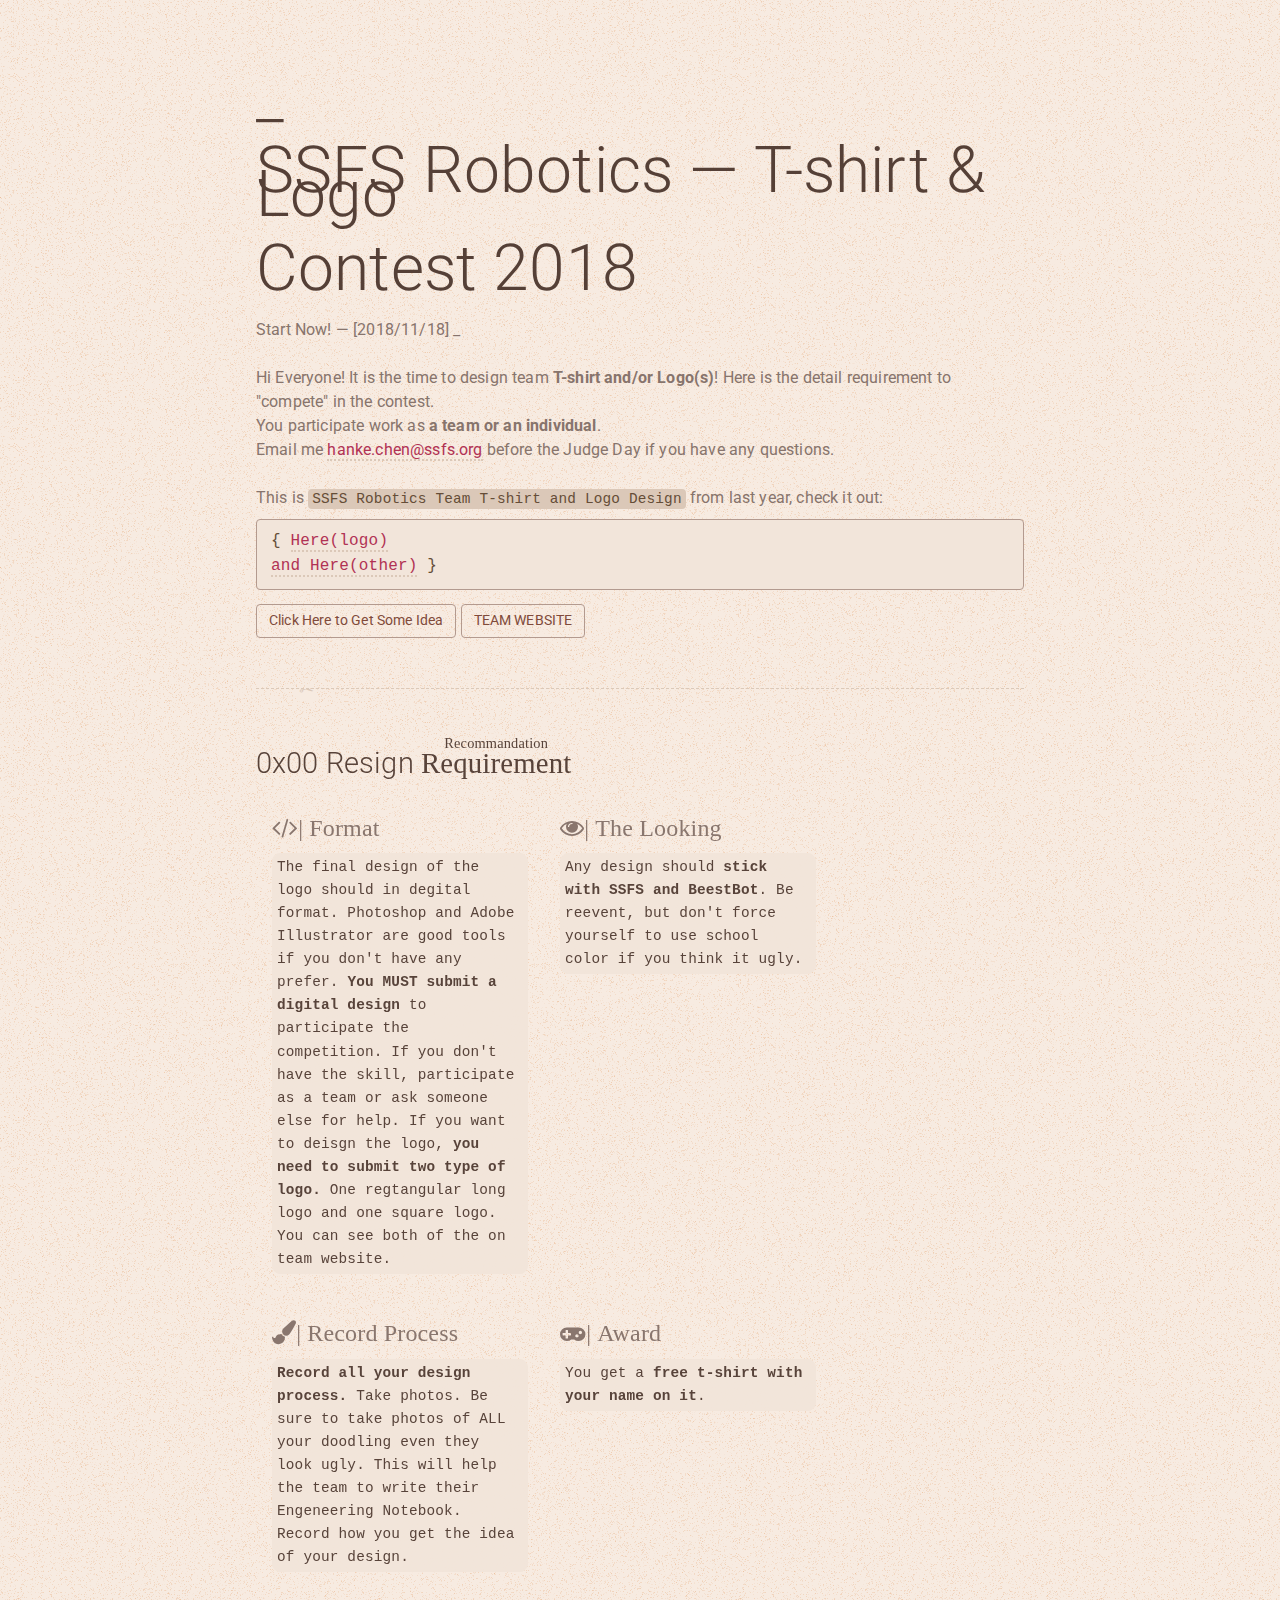
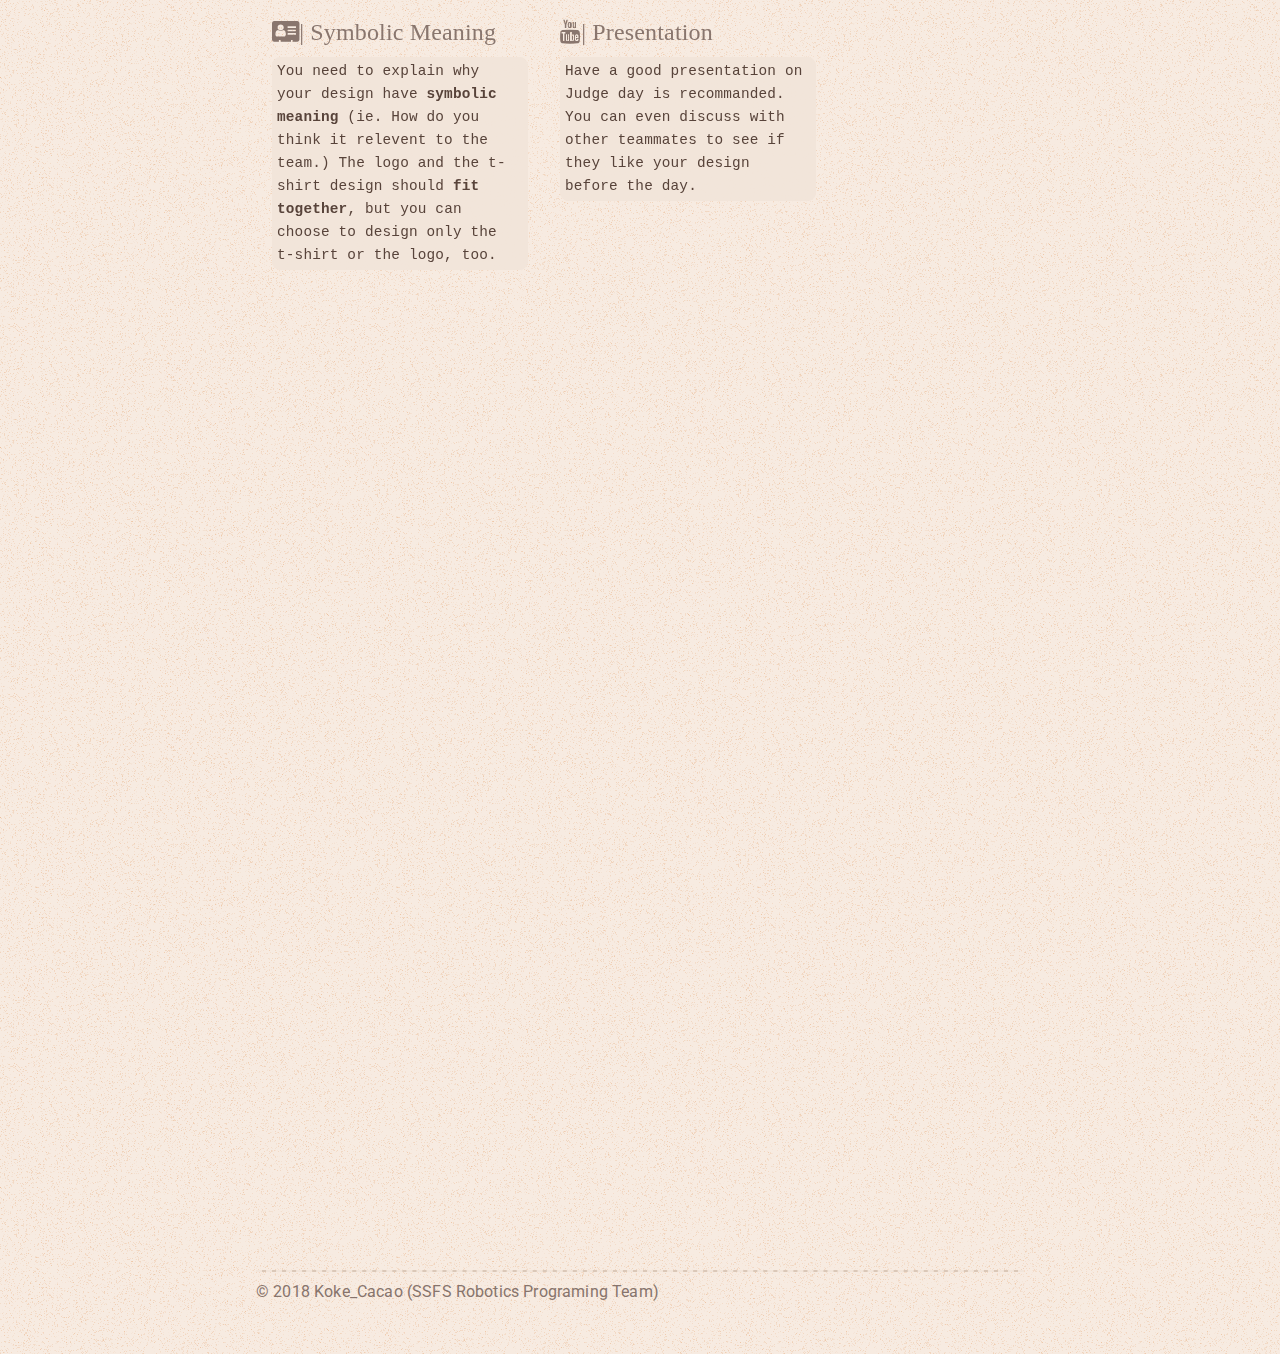
==== design-contest.html @ 0f521f46 ":+1: add team t-shirt and logo contest page" ====
<html>
<head>
  
<!--   <section id="fun">
  <div class='container'>
  </style>
  <canvas id="universeElement" width="10" height="10"></canvas>
  <a class="github-link" href="https://github.com/harttle/universe/tree/master">Github</a>
  <style>
  .github-link {
    position: absolute;
    color: black;
    top: 10px;
    right: 10px;
    font-size: 14px;
  }
  </style>
  <script src="./universe.js"></script>
  <script>
    universeElement.setAttribute('width', window.innerWidth);
    universeElement.setAttribute('height', window.innerHeight);
    var univ = universe(universeElement)
    univ.bind(document.body)
    univ.start()
    document.body.addEventListener('click', univ.createStarHere);
  </script>
  </div>
</section> -->

  <meta charset="utf-8">
  <meta name="description" content="SSFS Robotics T-shirt & Logo Contest 2018">
  <meta name="keywords" content="SSFS, Robotics">
  <meta name="author" content="Koke_Cacao">
  <title>SSFS Robotics &mdash; T-shirt & Logo Contest 2018</title>
  <link href='http://fonts.googleapis.com/css?family=Roboto:400,300' rel='stylesheet' type='text/css'>
  <link rel="stylesheet" href="https://cdnjs.cloudflare.com/ajax/libs/font-awesome/4.7.0/css/font-awesome.min.css">
  <link rel="stylesheet" href="BrowneUI.css">
  <script src="js/scale.fix.js"></script>
  <script src="js/jquery-1.7.1.min.js"></script>
  <script src="js/fade.js"></script>
  <script src="js/timer.js"></script>

  <!-- Global site tag (gtag.js) - Google Analytics -->
  <script async src="https://www.googletagmanager.com/gtag/js?id=UA-115621886-2"></script>
  <script>
    window.dataLayer = window.dataLayer || [];
    function gtag(){dataLayer.push(arguments);}
    gtag('js', new Date());

    gtag('config', 'UA-115621886-2');
  </script>
</head>

<body>
  <section id="intro">
    <div class="container">

      <br>
      <br>
      <h1>_</h1>
      <br>
      <h1>SSFS Robotics &mdash; T-shirt & Logo</h1>
      <br>
      <h1>Contest 2018</h1>
      <br>
      <p>Start Now! &mdash; [2018/11/18] <span class="typing">_</span></p>

      <br>

      <p>Hi Everyone! It is the time to design team <b>T-shirt and/or Logo(s)</b>! Here is the detail requirement to "compete" in the contest.<br> You participate work as <b>a team or an individual</b>.<br> Email me <a href="email:hanke.chen@ssfs.org" class="link">hanke.chen@ssfs.org</a> before the Judge Day if you have any questions.</p>
      <br>
      <p>This is <code>SSFS Robotics Team T-shirt and Logo Design</code> from last year, check it out:</p>
      <div class="code-box">
        { <a href="https://github.com/KokeCacao/RoboticsClubLogo" class="link">Here(logo)</a><br>
        <a href="https://github.com/KokeCacao/RoboticClubProject" class="link">and Here(other)</a> }<br>
    </div>
    <a href="https://www.google.com" class="btn">Click Here to Get Some Idea</a>
    <a href="https://ssfs.club" class="btn">TEAM WEBSITE</a>


  </div>
</section>


<section id="requirement">
  <div class="container fade">
    <hr class="cut">
    <h2>0x00 Resign <ruby class="jp">Requirement
      <rp>（</rp><rt>Recommandation</rt><rp>）</rp></h2>

    <div class="floatbox">
      <section class="one-third">
        <i class="fa fa-code">| Format</i>
        <h3 class="icon-title">The final design of the logo should in degital format. Photoshop and Adobe Illustrator are good tools if you don't have any prefer. <b>You MUST submit a digital design</b> to participate the competition. If you don't have the skill, participate as a team or ask someone else for help. If you want to deisgn the logo, <b>you need to submit two type of logo.</b> One regtangular long logo and one square logo. You can see both of the on team website.</h3>
      </section>
      <section class="one-third">
        <i class="fa fa-eye">| The Looking</i>
        <h3 class="icon-title">Any design should <b>stick with SSFS and BeestBot</b>. Be reevent, but don't force yourself to use school color if you think it ugly.</h3>
      </section>
      <section class="one-third">
        <i class="fa fa-paint-brush">| Record Process</i>
        <h3 class="icon-title"><b>Record all your design process.</b> Take photos. Be sure to take photos of ALL your doodling even they look ugly. This will help the team to write their Engeneering Notebook. Record how you get the idea of your design.</h3>
      </section>
      <section class="one-third">
        <i class="fa fa-gamepad">| Award</i>
        <h3 class="icon-title">You get a <b>free t-shirt with your name on it</b>.</h3>
      </section>
      <section class="one-third">
        <i class="fa fa-address-card">| Symbolic Meaning</i>
        <h3 class="icon-title">You need to explain why your design have <b>symbolic meaning</b> (ie. How do you think it relevent to the team.) The logo and the t-shirt design should <b>fit together</b>, but you can choose to design only the t-shirt or the logo, too.</h3>
      </section>
      <section class="one-third">
        <i class="fa fa-youtube">| Presentation</i>
        <h3 class="icon-title">Have a good presentation on Judge day is recommanded. You can even discuss with other teammates to see if they like your design before the day.</a></h3>
      </section>
    </div>

  </div>
</section>

<section id="idea">
  <div class="container fade">
    <hr class="cut">
    <h2>0x01 Some Ideas</h2>
    <ul style="list-style-type:disc">
      <li>We can sign our name on the back of the t-shirt</li>
      <li>The team color was <b>brown</b> just like this page</li>
      <li>Why the second point is true?</li>
      <li>Because I like it.</li>
      <li>Emmmm...</li>
      <li>Good Luck!</li>
    </ul>
  </div>
</section>


<section id="jusdge">
  <div class="container fade">
    <hr class="cut">
    <h2>0x02 Dang Dang Dang &mdash; The Judge Day</h2>
    <div class="floatbox">
      <section class="one-third">
        <i class="fa fa-square"> Time</i>
        <h3 class="icon-title">Probably around and no later than Friday Nov.30 2018</h3>
      </section>
      <section class="one-third">
        <i class="fa fa-square"> Location</i>
        <h3 class="icon-title">Probably in Sharon's room.</h3>
      </section>
      <section class="one-third">
        <i class="fa fa-square"> How</i>
        <h3 class="icon-title">People who come prepared should present their design. We vote, yes, we VOTE. BUT... everybody should turn in a small piece of paper with the name of the design (not the person) on it so that the Judge can decide who is the winner.</h3>
      </section>
    </div>
  </div>
</section>

<section id="footnote">
  <div class="container">
    <hr class="title">
    © 2018 Koke_Cacao (SSFS Robotics Programing Team)
  </div>
</section>



</body>
</html>
---- BrowneUI.css ----
/*
Background: F7EBE1;
Title: F2E5DA;
Words: 87746C;

Highlight: B13254;
Highlight-hovered: DBC8B8;
Delete: ;

Code: 654D37;
Dark-background: DBC8B8;
Light-background: F2E5DA;
Boundary: B39A8F;

*/

* {
    box-sizing: border-box;
}

html, body {
    font-family: "Roboto", "Helvetica Neue", Helvetica, Arial, sans-serf;
    background-image: url(css/img-noise-361x370.png);
    background-color: #F7EBE1;
    margin:0;
    padding:0;
}

h1 {
    color: #554037;
    font-weight: 300;
    font-size: 4em;
    /* cancel default h1 */
    -webkit-margin-before: 0.2em;
    -webkit-margin-after: 0.2em;
}

h2 {
    color: #554037;
    font-weight: 300;
    font-size: 1.8em;
}

h3 {
    color: #554037;
    font-weight: 300;
    font-size: 1.3em;
}

p {
    margin:0;
    padding-top: 0;
    padding-bottom: 0;
}

/* canvas */
canvas{
  position: absolute;
}

/* container */
.container {
    width: 60%;
    margin:25px auto 50px auto;
    color: #87746C;
    line-height: 1.5em;
    text-rendering: optimizelegibility;
    letter-spacing: 0.01rem;
}
.container a {
}
.container a:hover {
}

/* list */
ol, ul {
    /*list-style-type: none;*/
    margin: 0;
    padding-left: 2em
}

/* section left/right */
section.one-third {
    padding: 1em;
    width: 18em;
    position: relative;
    display: block;
}
.floatbox {
    /*display: inline-block;*/
    /*text-align: center;*/
    display: flex;
    flex-wrap: wrap;
    justify-content: left;
    list-style: none;
    vertical-align: baseline;
}

/* Typing Effect */
.typing{
    -webkit-animation: typing 1s infinite ease-in-out
}
@-webkit-keyframes typing{
    0%{
        opacity: 0;
    }
    50%{
        opacity: 0;
    }
    51%{
        opacity: 1;
    }
    100%{
        opacity: 1;
    }
}

/* icon */
.fa {
    font-weight: 300;
    font-size: 1.5em;
}
.icon-title {
    font-family: Menlo, Monaco, Consolas, "Courier New", monospace;
    padding: 2px 4px;
    font-size: 90%;
    background-color: #F2E5DA;
    border: 1px solid #F2E5DA;
    border-radius: 8px;

    page-break-inside: avoid;
    line-height: 1.6;
    display: block;
    /*text-overflow: ellipsis;*/
    /* Required for text-overflow to do anything */
}

/* work with hide.js */
.fade {
    opacity: 0;
}

/* <hr> boarder */
hr.title {
    border: 0;
    border-bottom: 2px dashed #F2E5DA;
    background: #DBC8B8;
}

hr.cut {
  border-top: 1px dashed #DBC8B8;
  border-left: 0px;
  border-right: 0px;
  border-bottom: 0px;
}
hr.cut:after {
  content: '\002702';
  display: inline-block;
  position: relative;
  top: -12px;
  left: 40px;
  padding: 0 3px;
  background: #F7EBE1;
  color: #DBC8B8;
  font-size: 18px;
}

/* no down paddings */
.no-gap {
    margin-bottom: 15px;
}

/* delete */
.delete {
    background-color: #87746C;
    color: #87746C;
    text-shadow: none;
    border: 1px solid #87746C;
    border-radius: 4px;
}
.delete:hover {
    background-color: transparent;
    color: #87746C;
    text-shadow: none;
    background-color: #F2E5DA;
    border: 1px solid #B39A8F;
    border-radius: 4px;
}

/* bold */
b {
    font-weight: bold;
}

/* ruby */
ruby {
    font-family: BlinkMacSystemFont,-apple-system,"Helvetica Neue",Tahoma,Arial,"ヒラギノ角ゴ Pro W3","Hiragino Kaku Gothic Pro",Osaka,メイリオ,Meiryo,"ＭＳ Ｐゴシック","MS PGothic",sans-serif;
    font-family: initial;
    font-feature-settings: "locl" on;
    -webkit-font-feature-settings: "locl" on;
    -webkit-locale: "ja";
}

/* quote */
.quote {
    border-left: 4px solid #87746C;
    padding-left: .8em;
}

/* code */
code, .code-box {
    color: #654D37;
}

code {
    font-family: Menlo, Monaco, Consolas, "Courier New", monospace;
    padding: 2px 4px;
    font-size: 90%;
    background-color: #DBC8B8;
    border-radius: 4px;
}

.code-box {
    font-family: /*Menlo, Monaco, Consolas, */"Courier New", Courier, monospace;
    margin-top: 0.5em;
    padding: 9px 14px;
    margin-bottom: 14px;
    background-color: #F2E5DA;
    border: 1px solid #B39A8F;
    border-radius: 4px;
    page-break-inside: avoid;
    line-height: 1.6;
    display: block;
    word-wrap: normal;
    /*text-overflow: ellipsis;*/
    /* Required for text-overflow to do anything */
    white-space: nowrap;
    overflow: auto;
}

.code-box .highlight {
    color: #B13254;
}

/* scroll bar */
/* width */
::-webkit-scrollbar {
    width: 10px;
}

/* Track */
::-webkit-scrollbar-track {
    background: #F2E5DA;
    /*border-left: 1px solid #B39A8F;*/
    border-right: 1px solid #B39A8F;
}

/* Handle */
::-webkit-scrollbar-thumb {
    background: #87746C;
}

/* Handle on hover */
::-webkit-scrollbar-thumb:hover {
    /*background: #B13254;*/
}

/* link */
.link {
    color: #B13254;
    text-decoration: none;
    border-bottom: dotted 2px #DBC8B8;
}

.link:hover {
    padding: 2px 0px;
    background-color: #DBC8B8;
    border-radius: 4px;
}

/* button */
.btn {
    display: inline-block;
    padding: 6px 12px;
    margin-bottom: 0px;
    font-size: 14px;
    font-weight: 400;
    line-height: 1.42857;
    text-align: center;
    white-space: nowrap;
    vertical-align: middle;
    cursor: pointer;
    -moz-user-select: none;
    background-image: none;
    border: 1px solid #B39A8F;
    border-radius: 4px;
    color: #804A3A;
    text-decoration: none;
}

.btn:hover {
    border: 1px solid transparent;
    background-color: #B13254;
    color: #FFF;
}
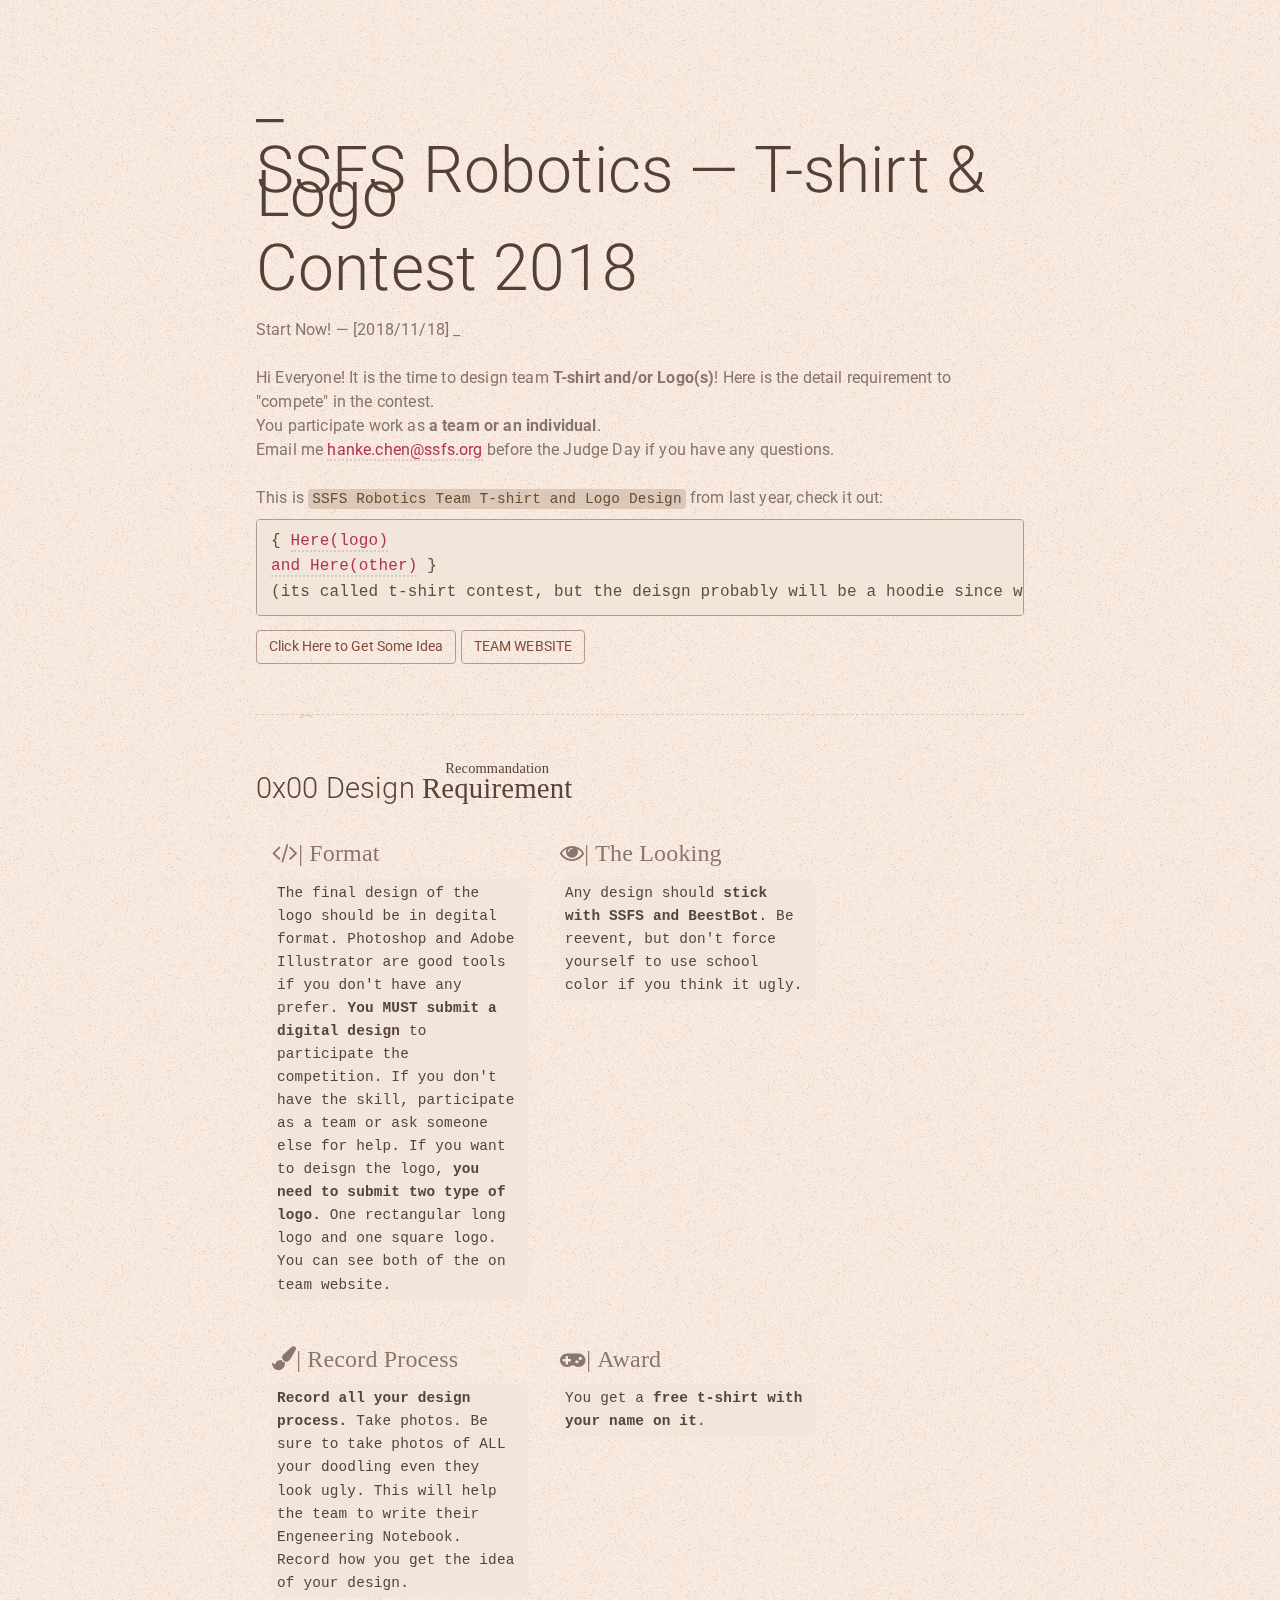
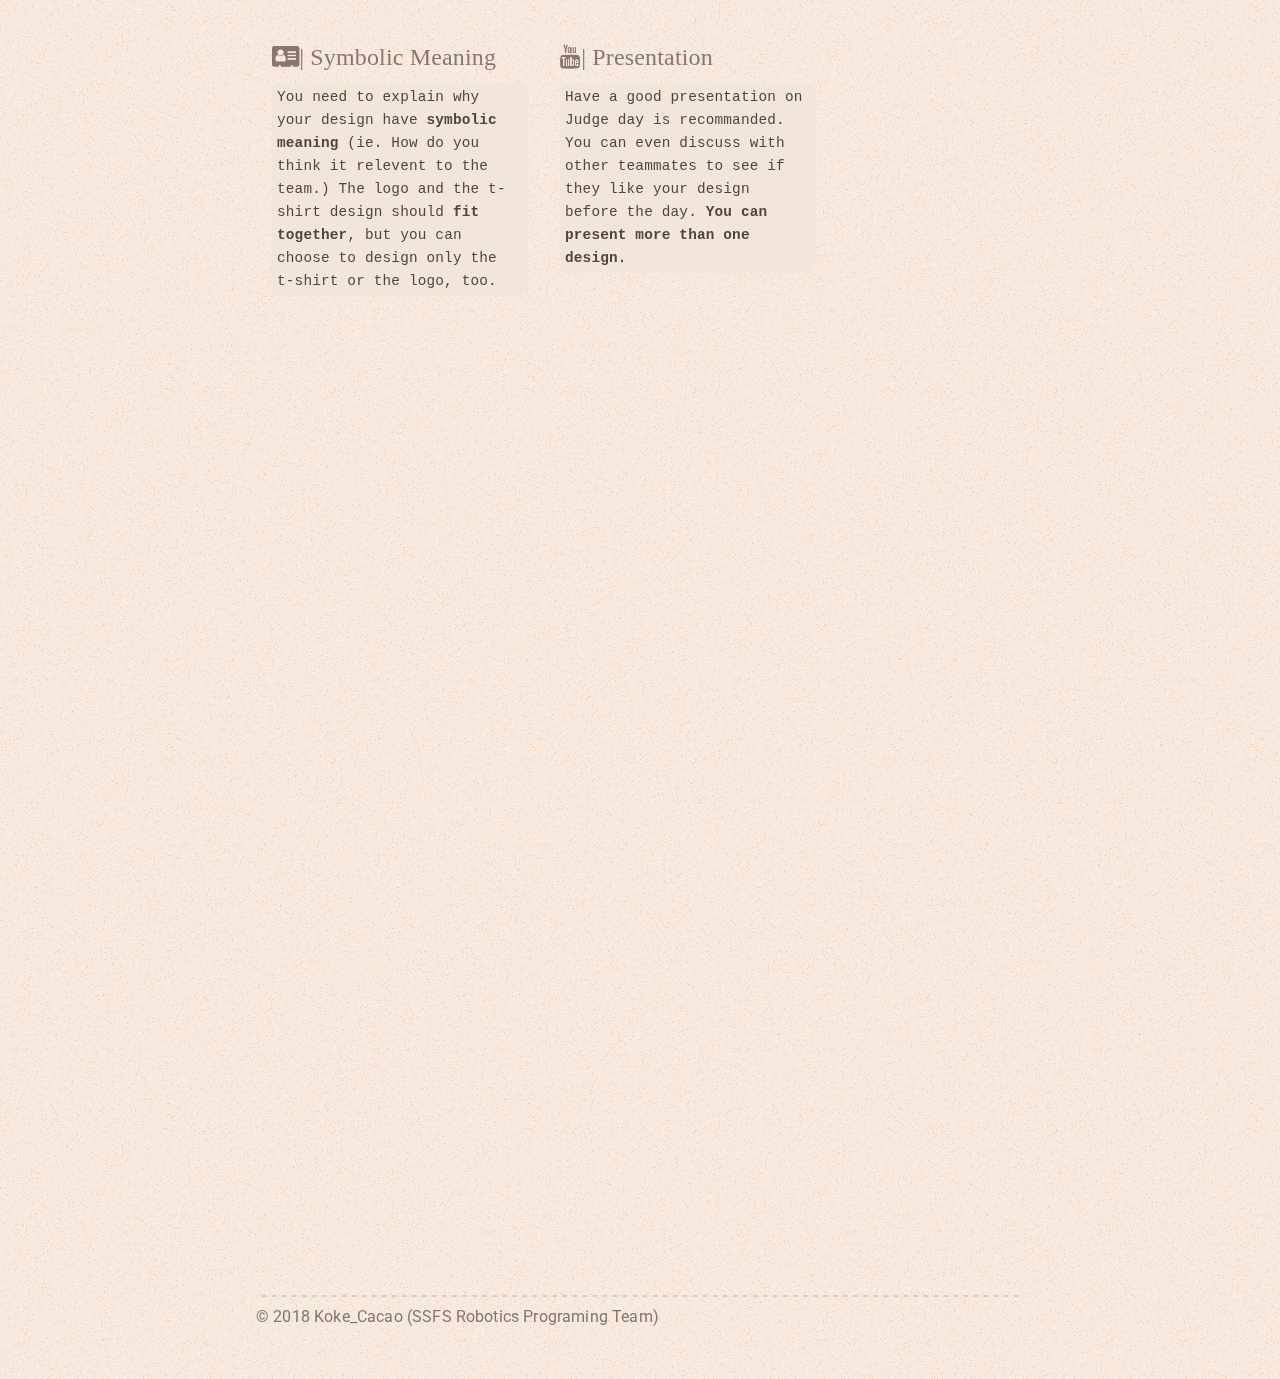
==== commit f66c62d3: ":bug: fix grammar and add hoodie" ====
--- a/design-contest.html
+++ b/design-contest.html
@@ -73,6 +73,7 @@
       <div class="code-box">
         { <a href="https://github.com/KokeCacao/RoboticsClubLogo" class="link">Here(logo)</a><br>
         <a href="https://github.com/KokeCacao/RoboticClubProject" class="link">and Here(other)</a> }<br>
+        (its called t-shirt contest, but the deisgn probably will be a hoodie since we have enough money to afford it this year.)
     </div>
     <a href="https://www.google.com" class="btn">Click Here to Get Some Idea</a>
     <a href="https://ssfs.club" class="btn">TEAM WEBSITE</a>
@@ -85,13 +86,13 @@
 <section id="requirement">
   <div class="container fade">
     <hr class="cut">
-    <h2>0x00 Resign <ruby class="jp">Requirement
+    <h2>0x00 Design <ruby class="jp">Requirement
       <rp>（</rp><rt>Recommandation</rt><rp>）</rp></h2>
 
     <div class="floatbox">
       <section class="one-third">
         <i class="fa fa-code">| Format</i>
-        <h3 class="icon-title">The final design of the logo should in degital format. Photoshop and Adobe Illustrator are good tools if you don't have any prefer. <b>You MUST submit a digital design</b> to participate the competition. If you don't have the skill, participate as a team or ask someone else for help. If you want to deisgn the logo, <b>you need to submit two type of logo.</b> One regtangular long logo and one square logo. You can see both of the on team website.</h3>
+        <h3 class="icon-title">The final design of the logo should be in degital format. Photoshop and Adobe Illustrator are good tools if you don't have any prefer. <b>You MUST submit a digital design</b> to participate the competition. If you don't have the skill, participate as a team or ask someone else for help. If you want to deisgn the logo, <b>you need to submit two type of logo.</b> One rectangular long logo and one square logo. You can see both of the on team website.</h3>
       </section>
       <section class="one-third">
         <i class="fa fa-eye">| The Looking</i>
@@ -111,7 +112,7 @@
       </section>
       <section class="one-third">
         <i class="fa fa-youtube">| Presentation</i>
-        <h3 class="icon-title">Have a good presentation on Judge day is recommanded. You can even discuss with other teammates to see if they like your design before the day.</a></h3>
+        <h3 class="icon-title">Have a good presentation on Judge day is recommanded. You can even discuss with other teammates to see if they like your design before the day. <b>You can present more than one design.</b></a></h3>
       </section>
     </div>
 
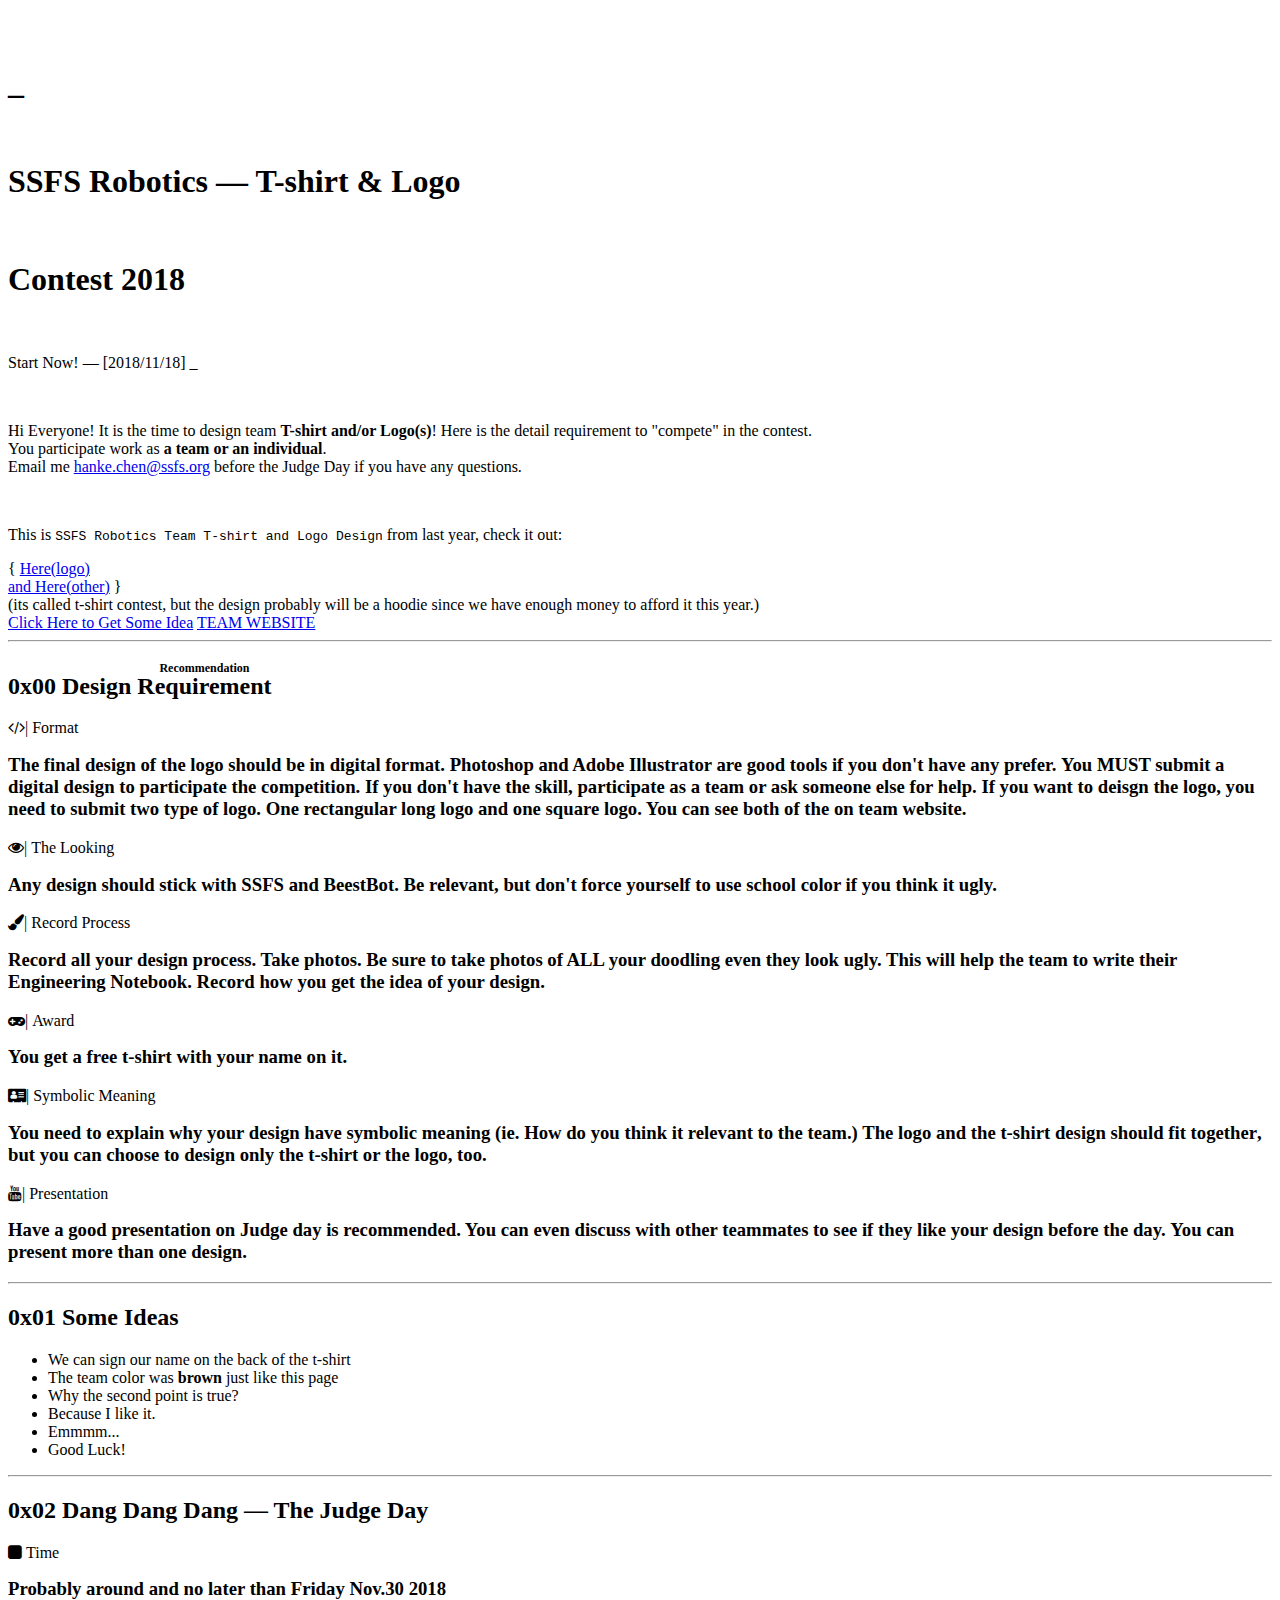
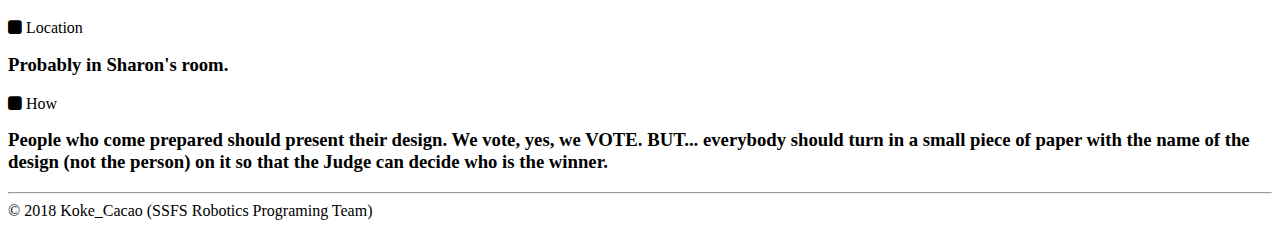
==== commit c5d491bf: ":bug: fix spelling" ====
--- a/design-contest.html
+++ b/design-contest.html
@@ -1,7 +1,7 @@
 <html>
-<head>
-  
-<!--   <section id="fun">
+  <head>
+    <meta http-equiv="content-type" content="text/html; charset=UTF-8">
+    <!--   <section id="fun">
   <div class='container'>
   </style>
   <canvas id="universeElement" width="10" height="10"></canvas>
@@ -26,144 +26,154 @@
   </script>
   </div>
 </section> -->
-
-  <meta charset="utf-8">
-  <meta name="description" content="SSFS Robotics T-shirt & Logo Contest 2018">
-  <meta name="keywords" content="SSFS, Robotics">
-  <meta name="author" content="Koke_Cacao">
-  <title>SSFS Robotics &mdash; T-shirt & Logo Contest 2018</title>
-  <link href='http://fonts.googleapis.com/css?family=Roboto:400,300' rel='stylesheet' type='text/css'>
-  <link rel="stylesheet" href="https://cdnjs.cloudflare.com/ajax/libs/font-awesome/4.7.0/css/font-awesome.min.css">
-  <link rel="stylesheet" href="BrowneUI.css">
-  <script src="js/scale.fix.js"></script>
-  <script src="js/jquery-1.7.1.min.js"></script>
-  <script src="js/fade.js"></script>
-  <script src="js/timer.js"></script>
-
-  <!-- Global site tag (gtag.js) - Google Analytics -->
-  <script async src="https://www.googletagmanager.com/gtag/js?id=UA-115621886-2"></script>
-  <script>
+    <meta charset="utf-8">
+    <meta name="description" content="SSFS Robotics T-shirt &amp; Logo
+      Contest 2018">
+    <meta name="keywords" content="SSFS, Robotics">
+    <meta name="author" content="Koke_Cacao">
+    <title>SSFS Robotics — T-shirt &amp; Logo Contest 2018</title>
+    <link href="http://fonts.googleapis.com/css?family=Roboto:400,300"
+      rel="stylesheet" type="text/css">
+    <link rel="stylesheet"
+href="https://cdnjs.cloudflare.com/ajax/libs/font-awesome/4.7.0/css/font-awesome.min.css">
+    <link rel="stylesheet" href="https://ssfs.club/BrowneUI.css">
+    <script src="https://ssfs.club/js/scale.fix.js"></script>
+    <script src="https://ssfs.club/js/jquery-1.7.1.min.js"></script>
+    <script src="https://ssfs.club/js/fade.js"></script>
+    <script src="https://ssfs.club/js/timer.js"></script>
+    <!-- Global site tag (gtag.js) - Google Analytics -->
+    <script async="" src="https://www.googletagmanager.com/gtag/js?id=UA-115621886-2"></script>
+    <script>
     window.dataLayer = window.dataLayer || [];
     function gtag(){dataLayer.push(arguments);}
     gtag('js', new Date());
-
     gtag('config', 'UA-115621886-2');
   </script>
-</head>
-
-<body>
-  <section id="intro">
-    <div class="container">
-
-      <br>
-      <br>
-      <h1>_</h1>
-      <br>
-      <h1>SSFS Robotics &mdash; T-shirt & Logo</h1>
-      <br>
-      <h1>Contest 2018</h1>
-      <br>
-      <p>Start Now! &mdash; [2018/11/18] <span class="typing">_</span></p>
-
-      <br>
-
-      <p>Hi Everyone! It is the time to design team <b>T-shirt and/or Logo(s)</b>! Here is the detail requirement to "compete" in the contest.<br> You participate work as <b>a team or an individual</b>.<br> Email me <a href="email:hanke.chen@ssfs.org" class="link">hanke.chen@ssfs.org</a> before the Judge Day if you have any questions.</p>
-      <br>
-      <p>This is <code>SSFS Robotics Team T-shirt and Logo Design</code> from last year, check it out:</p>
-      <div class="code-box">
-        { <a href="https://github.com/KokeCacao/RoboticsClubLogo" class="link">Here(logo)</a><br>
-        <a href="https://github.com/KokeCacao/RoboticClubProject" class="link">and Here(other)</a> }<br>
-        (its called t-shirt contest, but the deisgn probably will be a hoodie since we have enough money to afford it this year.)
-    </div>
-    <a href="https://www.google.com" class="btn">Click Here to Get Some Idea</a>
-    <a href="https://ssfs.club" class="btn">TEAM WEBSITE</a>
-
-
-  </div>
-</section>
-
-
-<section id="requirement">
-  <div class="container fade">
-    <hr class="cut">
-    <h2>0x00 Design <ruby class="jp">Requirement
-      <rp>（</rp><rt>Recommandation</rt><rp>）</rp></h2>
-
-    <div class="floatbox">
-      <section class="one-third">
-        <i class="fa fa-code">| Format</i>
-        <h3 class="icon-title">The final design of the logo should be in degital format. Photoshop and Adobe Illustrator are good tools if you don't have any prefer. <b>You MUST submit a digital design</b> to participate the competition. If you don't have the skill, participate as a team or ask someone else for help. If you want to deisgn the logo, <b>you need to submit two type of logo.</b> One rectangular long logo and one square logo. You can see both of the on team website.</h3>
-      </section>
-      <section class="one-third">
-        <i class="fa fa-eye">| The Looking</i>
-        <h3 class="icon-title">Any design should <b>stick with SSFS and BeestBot</b>. Be reevent, but don't force yourself to use school color if you think it ugly.</h3>
-      </section>
-      <section class="one-third">
-        <i class="fa fa-paint-brush">| Record Process</i>
-        <h3 class="icon-title"><b>Record all your design process.</b> Take photos. Be sure to take photos of ALL your doodling even they look ugly. This will help the team to write their Engeneering Notebook. Record how you get the idea of your design.</h3>
-      </section>
-      <section class="one-third">
-        <i class="fa fa-gamepad">| Award</i>
-        <h3 class="icon-title">You get a <b>free t-shirt with your name on it</b>.</h3>
-      </section>
-      <section class="one-third">
-        <i class="fa fa-address-card">| Symbolic Meaning</i>
-        <h3 class="icon-title">You need to explain why your design have <b>symbolic meaning</b> (ie. How do you think it relevent to the team.) The logo and the t-shirt design should <b>fit together</b>, but you can choose to design only the t-shirt or the logo, too.</h3>
-      </section>
-      <section class="one-third">
-        <i class="fa fa-youtube">| Presentation</i>
-        <h3 class="icon-title">Have a good presentation on Judge day is recommanded. You can even discuss with other teammates to see if they like your design before the day. <b>You can present more than one design.</b></a></h3>
-      </section>
-    </div>
-
-  </div>
-</section>
-
-<section id="idea">
-  <div class="container fade">
-    <hr class="cut">
-    <h2>0x01 Some Ideas</h2>
-    <ul style="list-style-type:disc">
-      <li>We can sign our name on the back of the t-shirt</li>
-      <li>The team color was <b>brown</b> just like this page</li>
-      <li>Why the second point is true?</li>
-      <li>Because I like it.</li>
-      <li>Emmmm...</li>
-      <li>Good Luck!</li>
-    </ul>
-  </div>
-</section>
-
-
-<section id="jusdge">
-  <div class="container fade">
-    <hr class="cut">
-    <h2>0x02 Dang Dang Dang &mdash; The Judge Day</h2>
-    <div class="floatbox">
-      <section class="one-third">
-        <i class="fa fa-square"> Time</i>
-        <h3 class="icon-title">Probably around and no later than Friday Nov.30 2018</h3>
-      </section>
-      <section class="one-third">
-        <i class="fa fa-square"> Location</i>
-        <h3 class="icon-title">Probably in Sharon's room.</h3>
-      </section>
-      <section class="one-third">
-        <i class="fa fa-square"> How</i>
-        <h3 class="icon-title">People who come prepared should present their design. We vote, yes, we VOTE. BUT... everybody should turn in a small piece of paper with the name of the design (not the person) on it so that the Judge can decide who is the winner.</h3>
-      </section>
-    </div>
-  </div>
-</section>
-
-<section id="footnote">
-  <div class="container">
-    <hr class="title">
-    © 2018 Koke_Cacao (SSFS Robotics Programing Team)
-  </div>
-</section>
-
-
-
-</body>
+  </head>
+  <body>
+    <section id="intro">
+      <div class="container"> <br>
+        <br>
+        <h1>_</h1>
+        <br>
+        <h1>SSFS Robotics — T-shirt &amp; Logo</h1>
+        <br>
+        <h1>Contest 2018</h1>
+        <br>
+        <p>Start Now! — [2018/11/18] <span class="typing">_</span></p>
+        <br>
+        <p>Hi Everyone! It is the time to design team <b>T-shirt and/or
+            Logo(s)</b>! Here is the detail requirement to "compete" in
+          the contest.<br>
+          You participate work as <b>a team or an individual</b>.<br>
+          Email me <a href="email:hanke.chen@ssfs.org" class="link">hanke.chen@ssfs.org</a>
+          before the Judge Day if you have any questions.</p>
+        <br>
+        <p>This is <code>SSFS Robotics Team T-shirt and Logo Design</code>
+          from last year, check it out:</p>
+        <div class="code-box"> { <a
+            href="https://github.com/KokeCacao/RoboticsClubLogo"
+            class="link">Here(logo)</a><br>
+          <a href="https://github.com/KokeCacao/RoboticClubProject"
+            class="link">and Here(other)</a> }<br>
+          (its called t-shirt contest, but the design probably will be a
+          hoodie since we have enough money to afford it this year.) </div>
+        <a href="https://www.google.com" class="btn">Click Here to Get
+          Some Idea</a> <a href="https://ssfs.club" class="btn">TEAM
+          WEBSITE</a> </div>
+    </section>
+    <section id="requirement">
+      <div class="container fade">
+        <hr class="cut">
+        <h2>0x00 Design <ruby class="jp">Requirement <rp>（</rp><rt>Recommendation</rt><rp>）</rp></ruby></h2>
+        <div class="floatbox">
+          <section class="one-third"> <i class="fa fa-code">| Format</i>
+            <h3 class="icon-title">The final design of the logo should
+              be in digital format. Photoshop and Adobe Illustrator are
+              good tools if you don't have any prefer. <b>You MUST
+                submit a digital design</b> to participate the
+              competition. If you don't have the skill, participate as a
+              team or ask someone else for help. If you want to deisgn
+              the logo, <b>you need to submit two type of logo.</b> One
+              rectangular long logo and one square logo. You can see
+              both of the on team website.</h3>
+          </section>
+          <section class="one-third"> <i class="fa fa-eye">| The
+              Looking</i>
+            <h3 class="icon-title">Any design should <b>stick with SSFS
+                and BeestBot</b>. Be relevant, but don't force yourself
+              to use school color if you think it ugly.</h3>
+          </section>
+          <section class="one-third"> <i class="fa fa-paint-brush">|
+              Record Process</i>
+            <h3 class="icon-title"><b>Record all your design process.</b>
+              Take photos. Be sure to take photos of ALL your doodling
+              even they look ugly. This will help the team to write
+              their Engineering Notebook. Record how you get the idea of
+              your design.</h3>
+          </section>
+          <section class="one-third"> <i class="fa fa-gamepad">| Award</i>
+            <h3 class="icon-title">You get a <b>free t-shirt with your
+                name on it</b>.</h3>
+          </section>
+          <section class="one-third"> <i class="fa fa-address-card">|
+              Symbolic Meaning</i>
+            <h3 class="icon-title">You need to explain why your design
+              have <b>symbolic meaning</b> (ie. How do you think it
+              relevant to the team.) The logo and the t-shirt design
+              should <b>fit together</b>, but you can choose to design
+              only the t-shirt or the logo, too.</h3>
+          </section>
+          <section class="one-third"> <i class="fa fa-youtube">|
+              Presentation</i>
+            <h3 class="icon-title">Have a good presentation on Judge day
+              is recommended. You can even discuss with other teammates
+              to see if they like your design before the day. <b>You
+                can present more than one design.</b></h3>
+          </section>
+        </div>
+      </div>
+    </section>
+    <section id="idea">
+      <div class="container fade">
+        <hr class="cut">
+        <h2>0x01 Some Ideas</h2>
+        <ul style="list-style-type:disc">
+          <li>We can sign our name on the back of the t-shirt</li>
+          <li>The team color was <b>brown</b> just like this page</li>
+          <li>Why the second point is true?</li>
+          <li>Because I like it.</li>
+          <li>Emmmm...</li>
+          <li>Good Luck!</li>
+        </ul>
+      </div>
+    </section>
+    <section id="jusdge">
+      <div class="container fade">
+        <hr class="cut">
+        <h2>0x02 Dang Dang Dang — The Judge Day</h2>
+        <div class="floatbox">
+          <section class="one-third"> <i class="fa fa-square"> Time</i>
+            <h3 class="icon-title">Probably around and no later than
+              Friday Nov.30 2018</h3>
+          </section>
+          <section class="one-third"> <i class="fa fa-square"> Location</i>
+            <h3 class="icon-title">Probably in Sharon's room.</h3>
+          </section>
+          <section class="one-third"> <i class="fa fa-square"> How</i>
+            <h3 class="icon-title">People who come prepared should
+              present their design. We vote, yes, we VOTE. BUT...
+              everybody should turn in a small piece of paper with the
+              name of the design (not the person) on it so that the
+              Judge can decide who is the winner.</h3>
+          </section>
+        </div>
+      </div>
+    </section>
+    <section id="footnote">
+      <div class="container">
+        <hr class="title"> © 2018 Koke_Cacao (SSFS Robotics Programing
+        Team) </div>
+    </section>
+  </body>
 </html>
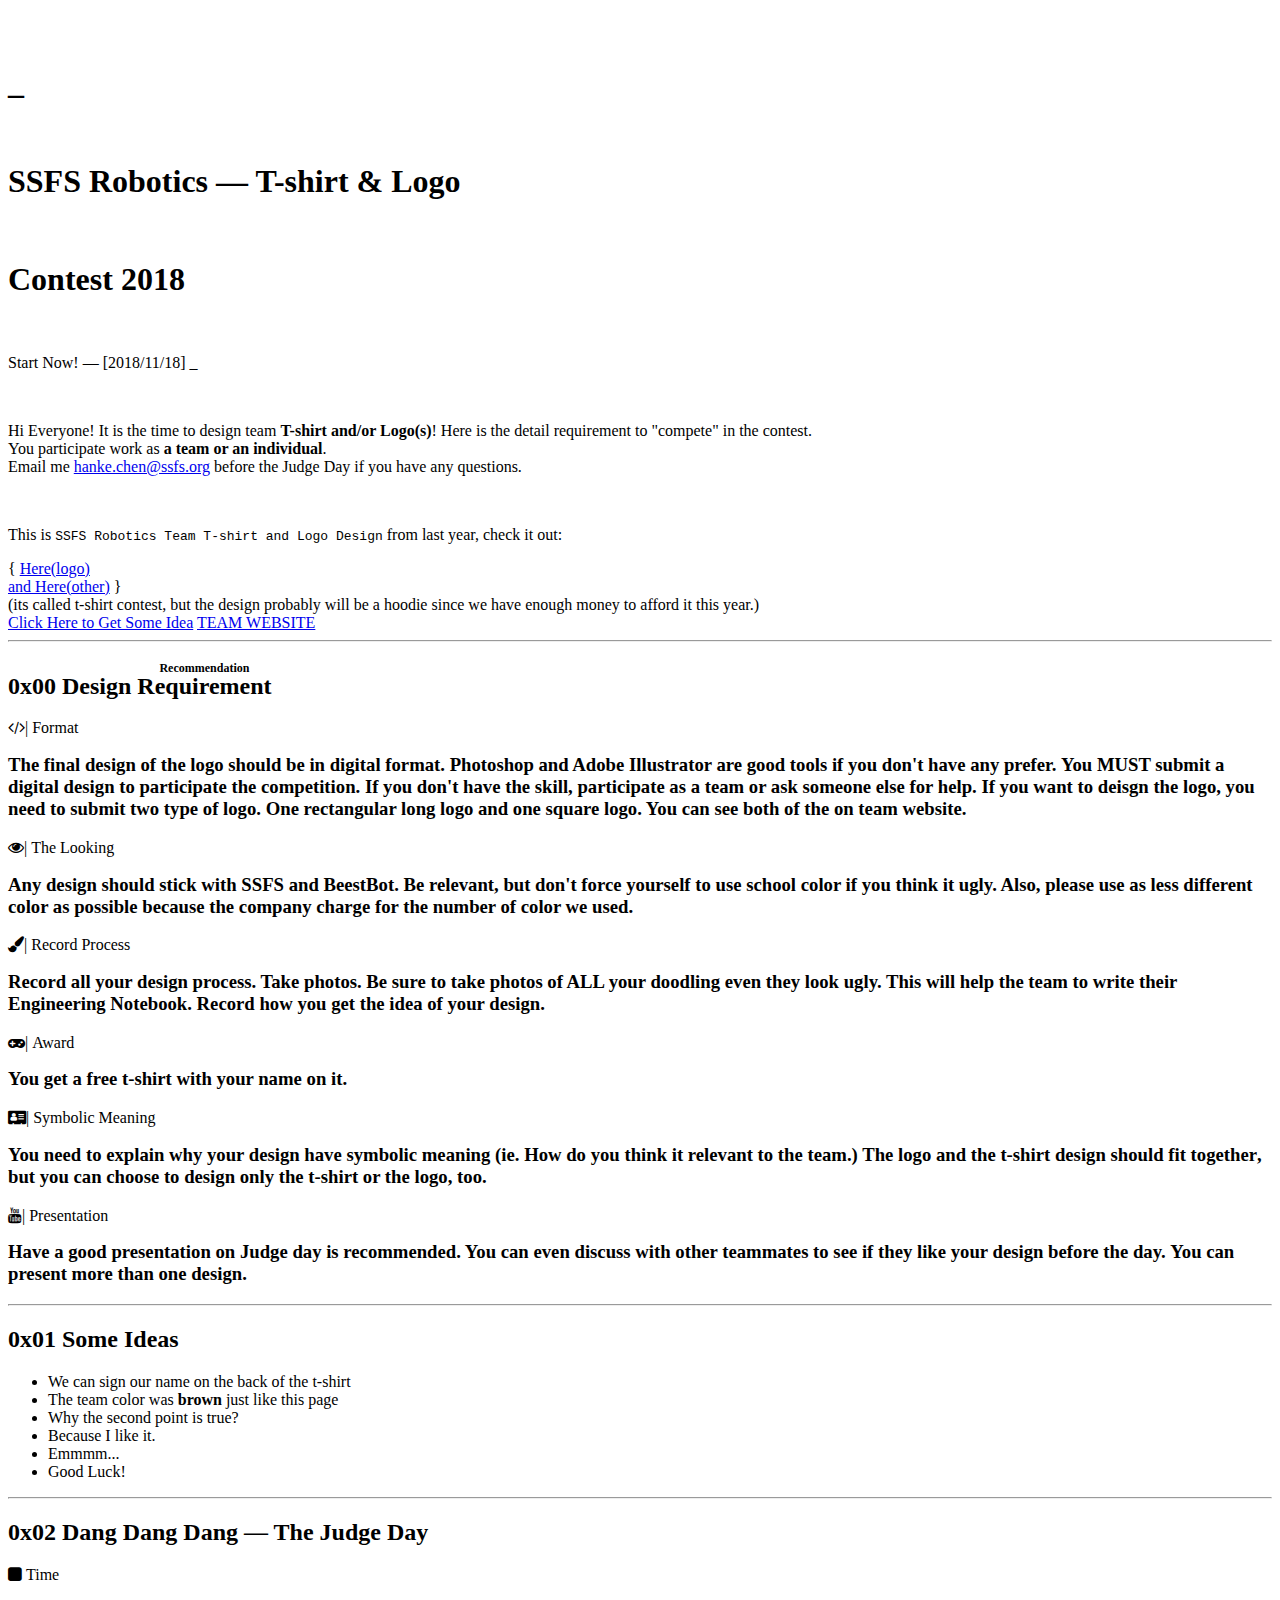
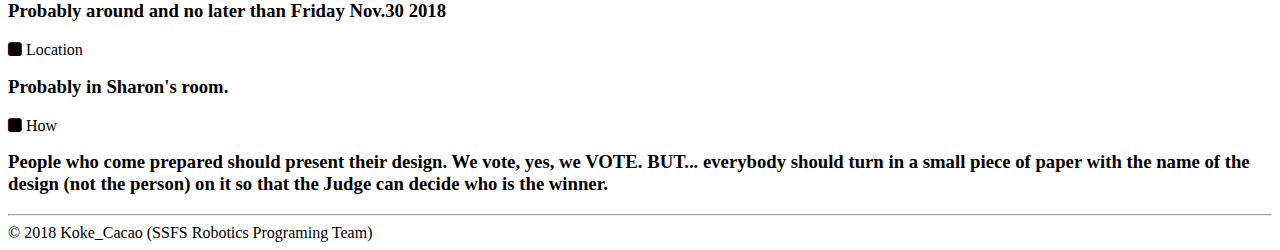
==== commit 098b39b4: ":+1: explain color" ====
--- a/design-contest.html
+++ b/design-contest.html
@@ -102,7 +102,10 @@
               Looking</i>
             <h3 class="icon-title">Any design should <b>stick with SSFS
                 and BeestBot</b>. Be relevant, but don't force yourself
-              to use school color if you think it ugly.</h3>
+              to use school color if you think it ugly. Also, please use
+              as less different color as possible because the company
+              charge for the number of color we used.<br>
+            </h3>
           </section>
           <section class="one-third"> <i class="fa fa-paint-brush">|
               Record Process</i>
